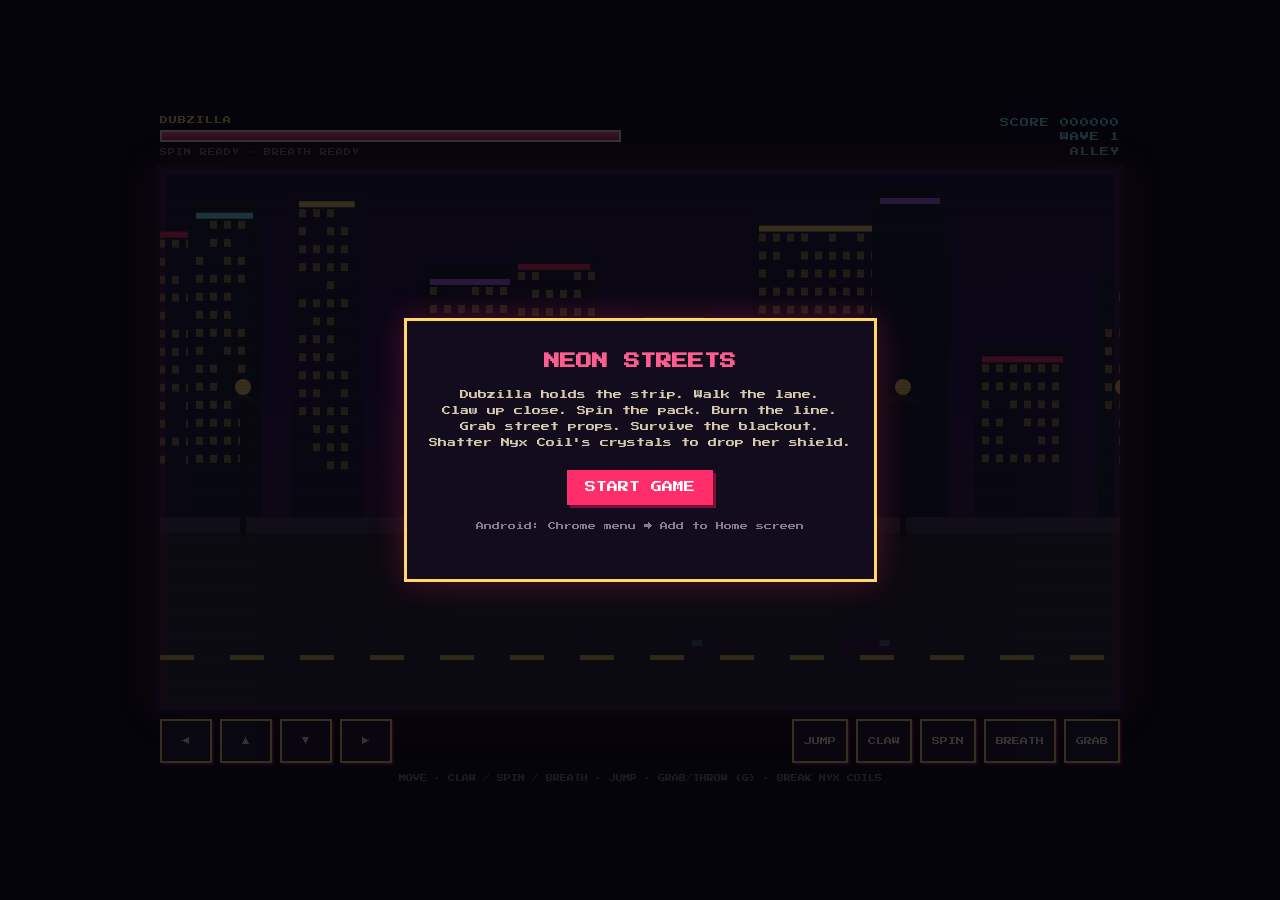
==== play/index.html @ 5f6f588c "Assemble Neon Streets play/index.html" ====
<!DOCTYPE html>
<html lang="en"><head>
<meta charset="UTF-8"/>
<meta name="viewport" content="width=device-width,initial-scale=1,maximum-scale=1,user-scalable=no"/>
<meta name="theme-color" content="#120c1c"/>
<meta name="apple-mobile-web-app-capable" content="yes"/>
<title>Neon Streets</title>
<link rel="manifest" href="manifest.webmanifest"/>
<link rel="icon" href="icons/icon.svg"/>
<link rel="apple-touch-icon" href="icons/icon.svg"/>
</head><body style="margin:0;background:#05040a;color:#f4e8c8;font-family:monospace">
<p id="m" style="padding:12px">Loading Neon Streets…</p>
<script>
(async()=>{
  try{
    const b64="eNrlfdty20iy4Lu/AmZHnyFbJA2AIAVJlnplW21rWr6spB53r8OxAYJFESMS4ACgJE63T8zTfsCejd3/2Ic9L/u0nzJfsplZF1ThQtJ2nxMTcXrGIlCoa94qKysr6+njF2+fX//y7sya5Yv5yaOn+GPNg/jmuMXiFiawYAI/C5YHVjgL0ozlx62frn/[base64]/i3n93dlKvi/c+TVTjr8WqbS9GwTvTBPH3C0x49JcidPLKs/xQtkNKsVTpvt2Z5vswOnzyZAiSy/k2S3MxZsIyyfpgsnoRZ5n4/DRbRfH38LmVZtneVB2m+5777p0mULefB+ji7D5atzhFU+531qzVOHnowxii+OYTndAKkCElHQKXpTRQfWvaRtQwmE/oOz5+gGDJNFzJP1tav8AoJLLqZ5YeWY9vfHlHKGFB8kyareHJofWMPbc8O+AciYkibeswPfZ6GA+nxPh9aLeq1Rb223Hct4JckTrJlEDKeO7lj6XSe3B9as2gyYTFP5TzE5iyEfsRJLDJzHARhHiVxkY6D+OY+DZai/wIyh9Z0zh5En+CpN4lSJopCv1cL0VYwj27iXpSzRQYfgBhZyj/[base64]/yzmlDyKdzeED5ybgrDxPFgAHqL1ghelkfxQc6d1CClCVl5nMlV0z6MENnMD1JUKRjw+ps1kyjyYmvy2TLOJUnSKhRHdMH4t1YkVlvhjPk/[base64]/jyoVBqs8OTKq6xN0odIKOyl2UfkFIAACksGHigwl6DyvIslsbYQGtTqB47pe85RQR8GcTaozRhTPQLLlFd72VcuafMMKBQ/[base64]/rqiKRg0kfMIxWYgF6FK7SDD8I2VCFOGJqUMsdXNfSJRBKKOsxV0yDOMehPX0iNNanT8Q6CpVEVGCfTqI7K5rACgmEU+uEGlZpoAiIJJEYzoMMdG45saqP5meaW1snL3569l/OLy5Onz6Bb/U5oaLWydOINwbVPX0SndRlx+8wibROrt6dv7Euz05f/GL9v3+1nsHT9Sv+bhQzX2QNNJFBHc/fXp5ZNv33dJyevD/905nl4NNT0DJinjUH3ewNrHlaJ6cXF2dQO37S+6Y/CmWQetnik9JxCyaklhDBx62hZ+PoeMYSlHE+qwWzmA50KI9XQLOxlqFlTYI8QEUa4M6meevk7//rb0+f8Hy7FlwB6P/+P//35xYDyoyx4P/93II0v2HJ/1MuWUWcCQtLFN2xoT+vFjC0P/70+t3ndhFS71snzy9O339uyWwZxZxQP7fkOGVBPmudcLL+3NKg2o1bJy8vT59tAKr+qLgcZE7r5PVb4ALgKRyy9cQiRnsiOQzSEYj4iw08uX51+fa91X7ZkVz4o/Xml5+t52/PL65UE8WDbElMo2Uxg6K8YICZc/Lm7O0b6+r68uzsGqqDBPltefJiNf5rNJ8H1iyZgxqYz5iV5Wm07Fvvg/ktvc+DmPWRnZ8DDq3VEuCVZKxvXQFiKAMsJW771rNVyl9xwqD8LwGCWBus9a1lmiwzKLNK71DxwHxkHklWOeW9mgW4LrHerB+s50k0/0MGy7c1iI05dCqxJlAcmD+1slnE5pP+0ydLNQiBRSFmUoD91fXp5bX18vT1WQV1S8oHCgbUPH+FmLJIlKPpRKnTNFEWMxPOQXymkboOSLEYuhTBXPR8liYLZi1YvLL+/t/+u3U6mWCHX2FiFsLYY9XXMiafwvdomZ88arc71vEJzZNoOMnlavjYmiThCqrO+zcsP5szfHy2Pp+0QS6SVi6y5w+QlxfCnM9RC3rI2y13omd7X2QSJrtXRQqXrEXmHy7evr38r6+Bao+twcjvyoTTnyHBG/patW8vL15goo9rRZV8y9Y4gl8/FTmRxjDJQsl6OAXcsi6XQPJltZRPKAzlM4od+YyCRD6jaJDPnNnlGzIvf7aofVAqznB9cBFloB+ytN2C7pG87VpMwt6iPn9g/TCZsI/Q0TxdCfNKNLXaH1pXuPpudVunaZrc/7SUTy+oHv58gXOGeL4k2fqxH8XhfDVhWZvX3OlYrL9Mab3ygk2D1TxvE5Y+dRq7CjOK7Gi5kzTKIyoMpaermAw51hiU23fBpM3mHTE4jgOQbVCIzfso6UDN7kPCkfYdgYIZ7nhj7K7aVcLjByinYMSBLKsAEfEZFcj+8xqgY1UACDVO4At/OttzE8hWyx1yzllwx3bNDOwSgjamcqPSqLj0LyuWrq/IOJekp/N5u4WrrVanDyussyCcATYQKhpuOhrHnK4mUfKcePkeciT3fZ7Cudn67TeZfM/Gt1Guf8SezBlh9wEN79DpFH5XWRS+jQWWgF9QPLKJArpqGZfwCST7GltDFcvXyMHtkQ0zF2XpWN+hLQPfPdkk5oNctmjuOlqAmD627BI5JgnvcFuSI7IUdrdjpSyHuUNYs7gsi9m9Ake7I+1rOCr4iHn6IfI7exlEsfm9fwNJ/btgvmLYi76rU2aYLJZmBS/WMSxJwuw5fEF7bJLK6jBvP59BIlKrqrHn+Nr3NIDRqW8DoyPQZAyE0MaMep0ynXoBYiGPYqwlVuSkgMbiOxrgZAXIXLLglkY06FoBPdiOydo3zbARaFYZVmkK9Iq4EkYaDjaQB3/CsZzSpzY0YdtO18o7Ri72sIQlUYybPZfBYnmd6GWwm1DC2rOCzyilWoJyMFpRkhOGdVMBDMzorI07GF1rmrK/[base64]/AUktu2OtCGmVhtleEQCG36eUqn+nMU3+QwS9vY6lPIhwqm6/RpULJB5MAkt2jgXuFbPcvCBPiyT+7YDKRFMD1o1Xcs1+hXXDfIqWaUhQ9DG/TGl8K4b8CnJ7mfRX1bB5IdoDujBkuOloswZqF5LWNW1KLUgOSmpHVdu5WwVnU1UN3C/huocCZNY0dl4ycewhQpjRYVi4w9EYQuWbEF8M0ctxnVxK6tv+/jXqVImLLTayZLFUgv4N6RR3s73NFzrEDvldf69abaWZP/RyHHf/kpyLADN4Tz6ctqs1DXo/[base64]/5XK5gKsGLmAQJ7FyAQP1DFjmN37S7/Sy8O9JYnWNaBD4/0Bx8db5+/UkEfX+gPPjoDh7/CBxefXPrgdh130KVKodDHwkKAyNW7gc17HnViSCXEizU4cMUbPkG+gXfQxU9UbDDAR54ksvIky3IPvG7x2eLlqSazJyhLXgdLsi3ahx9QBXJHLhb9CAAZHX5wDkZdF4YOFULKwIWU/WFX5IMUz4cUAJoLahPk+8jNUYqMhWUDFlaTXLdfPCZzxW+/WY+lqQWfhZnFNGxoxpG9Y2sibG73s2jOrLb28eRYWF46SrJpX3vyqylE0ExDdphvrZEnP2EHM0jxreNjUJU6YmVY/9nryCVL+bsri6PiiAnOiFIcz8gqaPID5hi4Hzt8ii+nGpVzpH3IIDNNBlqCnk+QWVEzCZVyqiyBYNjbEwKpMudMH15FOS7LCvQpNAlVWggVoBufK9L7pEjDaKu69gHlcLi+Ldwl9Mbez5Ikm7UrJGOSxg6L9J1W4/VzWkmUea7QSHZeifP1O7c3HDQaOyQY9qnqLxR0To09A8B4mQTpbkCsg1P3M8xAOwLx4EssGs7Irqz+di68r8p6w384ndWzi97tMNE2TrLO6Evn2OHvq64O6+kQdzz/vehwB9WGBNRnsXJBga7/VYhyvhRRg6/VhQb1qHnGgsU/lIhw65DDvUarMBq6CjGDL2TvcRBPNiw8cG8WPvxnleB9BfrRtvRl6Pd+Xz716onhHSg6q+WO0/ywZC+rzvL7XBFAe2vDPP9MuDJsaVISTtcaUY1eV8wF5T559HnY2N4VeUFsbk0bwMDmAxiaQyxrOvr4lGqNpjM0/QZda0xeCgFAvmxUa4+tntjvERtt84B22tp3XUuVpFKL4AHr4s9AZuOuddfRSmbBgl0EMZNtdq0MgYtrZ7+oJRhn7aA/nScJ6MTWmD91rKc8M209Pnli9Xo9y3Etcj6z6GxRZrWXAbnAP8ETOFa4DkH/Hq+t++COdbCA6sjV9enLsyu1uPmVjuwcWi3yXwOgZbfrww8tdPC1B36r20LHdG9o49MgcHyPnpzADh2/BSuMmCUx5ueui/iNO3njE3cWxaexNwohDfKnSTA5xEpdbwBVoUvjGN4HbDDyfGwevXQgYeKHngdlrfEqmk9Ej6gInptyfDdowWqma47h+v359fNXz9++KcZho1s99cHxXN/zee8H9ohqwlG4xjgOHG/Ee2/b09Df5+PA//CJTdl06mjjcErjcIOBj8BS45D1aeOwqU3sh+8ijKvjuDi9eFsMARBgO9RdL8AiAhW2K1Hh26GJCm/iTUwETKd+MByLwdihb6KCqtJQYQ/0IciyxRBc3/EcPoQQ+ubVDOHq/Gfr9PL0x/NTDRk4DlEORsKR6XqSqOywTFSCbEpEJQmN2RPbJCrXYQZReW5oEJWsT0PGyHEFebgA0Tqien16/sZ6ffrGunp/dqaPxZVj8QcSobYnsAJk5wPOtLEMDoByvCYGCX2Asq0TFgO8uBphMcCLp41F1qcTluoRkDr0ozqWd6/OX/ysjQH66Eom9yWTu/ZIjMb2y0w+GoUhfhsBUTPGx8Ds0YjGEB4cmPgYAT60MQyA7wx8yPoMJncFXbhEFzXMcX4B6PjjuUZXrq04xFYcUtCaBxxSFlau5/HeB4Ftm0yOvfJNDnHwnKbGIS7JFG0cvD6NQ1zZIxSftRzyw/nLV9fnb16+fG0wiOg+sgdnCxd+h76QVp5jsLptTzzZ6TAsD8T3mckgTuj6hrQKByaDyPpK0soWRIXEUh3IH9/+eKoNwZNwBykheBxpSvA4A85wTVwcHMiOMzYc8qfhMAi0wWi48IAzfA0XCCfXwAWvz6QpJ5Q0VTuEHwEPl2e//[base64]/J7eBb8VVs/X409FZqO4pv0DT6gTckd47RwayHKq/[base64]/9BX3IEaU1NmpeAz30DOLYgswCB9XAosIOrJE4HPfRyBNRNohR6Tkbw7y3cDu856HUMwBFlcL2Oq6Z9yBwm80PrA9cT+YpAXwfQjP7xQ/Tt4GPFV3cR3LIf0FkYFvWAitsonnQtsaTRSS7K3sFw8DNZ4Ft4PomlrSMjy7Mky4xc40RZ/VQeM0O6ylkLty546bL9QVIJ79eDxCp18JD/WN9/zwFSuI3vWbj9VHiNI0w7suw8muIBP1j7rfnPA/[base64]/9kPRb9hUe0X4CMGxS7htP+bCn9n3DidN0uT+tZI7VbNu0THaPLA3wqds2U7+2Uy2tuTzmPo9w6vbjgVGxliTWNUhASywBPCMfsDsYepgAXtLOEweJnS4EEiXYaxTBljlc3HeE6Lr4d0yClPzmL2SJihSgnKY6nfY0UOk9kpKjjQnri9MF4HaM/WVoqh/0k/[base64]/7KqCMHGQsbENCgKfgnpkzoQ/[base64]/+x/i4Oj1qzN+cBR9gQnJag2nWgA8P2jqL+tDv9f4Ky3qrD+DvxgUB0SKy/d3H/JDbfIVwkXVraicukjzpBDI2sg+aRNMSeJIkqiRTWZtCA/FLYXMl4/9Kd8cC3Gv4HHYR740uWSZ5CTLeuTYQH9sXXwJd4zpFP7x3Brpy1ZK4ktJIewd0TWU71q+RsV+jfjRypiUgntSLvKBkk2aXCrJJNCDpTaKj4YgIuUCxFWNJLJIX+pLjcg47khfhLIDHw6Ue7K291QRLS0ixKtX52cw3p/eEUlevT69emU9v/wFVuqcIm1OkWIuqsF2kOcwVz5LHtpTzkz6rm7BFnQsvEAMaCd3UbYK5lZ2H6Vz65999+9/+5cDz8IAPavMCkhvthYYryZJs0RqZ1zLIS6YAt561sGIWGGqWGHax8UKInBEq2QHXdgw8BP84NFolRc1ggnjirnU1j7V9FwcSzf6nqTRTYRjt7IY1ASr/c84hQA5DEZABPxsLiA5D1G1GrNgYUghqDBEI8Og7Fy6JsWuMpJ9ryqYIRu2CEIPpPeUSJhWWRwq8NjjzRxVIAfwIsDQZwKN1wQa7URuPWwyYAgNMlX0oFmlHj3Ix4ge/MU+eF+IHtTrW+XJTkJ4fzcAj+wdACyHtDtY7d3BCjSFJ6VRAQfGmsEvev8RTwqtmz7zcUnCmqQgkoFVFo+qI5/[base64]/tIh8W11OMV0u9rtShnZbs1WK5+1x0sOvKD66nIW7LdLQ9fP3onsd0y2IVtTTvrSs4OiJPh4fcyUzRHFQLlCaiLAQ1E6WFyTITQVE33kRaaGpFhIHolapwTi8te+tEVmcqpXCF8/8QjAhQ5SZTkBCs5pv1/KwRy0MXDnzawjnKm5xTrdpfit8N48KH60jfdTHpFweCaGltPLqNF+43x0VgD5GC/um0lKW6764WP5OEx/fWcO+i4ncoGORlXljl8QcpY8OqkQB1xvwqhQtqfAGgp3x2LZj1C3nGb2H2jqgRlZ1KgPAqFya7AcJEXHFza6qV2kyn78ArRuXKjUm5rS8pFNRI9U6aAG4axWIT2mhdOAWCyU0k0zS6E4ulhQMedZ9bU2F1rH6XCOtQq6j1ucbaLVpPaNc0iEKJsNYxJD554H/Le86mpTUGkjAgpY7B6SiUp11lhKMebtGL3KuqGKchbsIPi2q0oung/[base64]/6q8bTKR7ZhLvk5UNr4g/w8HJKd66iuVGEwJqqS09WxPl1hPXvHPLKhhL2wWDzkKR6xrekspxyYQQAidZ/5NhHMDJaKzYj4zBOgS5zbsU1R/57WX9rCgK7iHtoAi3YUsGHhP+e+d5mVJdOcxWQTWVuTAIP5NkD2sa64FbZvr6O6oozesAho80Q8Mb/[base64]/VorGF4etatcMRVp+L09etWnHcuvjpzcuzVj22W7+cnV3jt6q0QKt3KXHPalmvzil/C3+lyfqLpzPXk9MZQUbNZML5Rc1k24Q73zgCeQuq91651yDO3aMyswM/PiXrtJwXinQyu2t6goqxVSUFvupBhcXQGXWB8rh2FrKKLjfoD9/zOE+442EXdl2lPBZg1mGsWYCbVRO9F5pBVR7rDnnYsNAcu25cbrCAv3j7/[base64]/sQjHjyIMLQ7ujc0YopuwtOPQqgCypzmiIczQODrn6iKtcW0s2Z4uKVA2FQNVgKCRosSB4fnn6/MdNqwGJu4rs4/3S+V37oATVyNaTt3RvyHeutI0rkhHPLt/+ePam1Sjo68UEt6biNr3U5RADtwYzkM+V3M+bAs+0KVojq1uYPWb6rhQdnhZeHOaODCQo8Yi+FWsuHAX1F/Ar7+No6oP4qPmxwPfRsEC9LkrF1g0KUjIUv/vpzfnVK4xE+3iDYC2sIA1yNYjauD9uHJznEED2+iBNeGXZqpnyjBCadaKU9cm5CRlGnqwXrXCbDunN6q2SS+50iWzytZJPB+OJTsHmJ61cXUkkfsTtRtpo2ELVV3ITFMBqJx33bB8My+G0+Fxs69KTBBqZj46xopNjMqLru/[base64]/SAct6N8A/aMLk7NBgZDsx7BrVyxuQ/[base64]/BVvroa5EqhYWGU7So/7rDiL5yKJ/MfY1CxpRgVI9UoPZ5AkI25e7KfFootFcZ/oiVZx1lm+RmK50ICzqRhkLIR3Ug6shVG99MeVDH8o4PLL+NvIbGIqdEYJ8KwV0VghXRKGopJ/MqayXmQEnMqhq2nK2zKMxw/64UxKjYr+rwjaw92qbal5FC6OgF7jnJBLGVpQyQdlffrr5ba5qtSBdo1rbB1J6ZXdowEwt+fdnNiUzt9ZZUQrmryzdUjaE8mBoCDkW6IE5xzTAYFf5ZA+lMKffgi5xib6jWF0sfqtjowabxsaQ/mvvD6q2Sy9wS1t4rObX9A/lSbVM3HRevlXzcI11mE2+VXObeA+bUUrTcuPdfKZyraWSq0zNZscwF/lRfyxLaO8YGtKR3dPKtuHRuNdPs7CWgmcvqGh/p6slUmPvKbMFT8bza0Rb7E0gWvDHjGvtjhjIRGwmwWhL6fHX/UB56y9bkpr2b1wQfeuNaSzSm22dosQqNVC1ZIrM8uGAo1NSOYaNZFmsTWUKtSPvcs7pkC1jyGUsuaPjG934xqSz7xnJor5RzUKx4FXvriyP11eyUdjbBIAM5JUgQ4oyjr4jLW/nVnVAAC15SYWFAGJbxAw1qYTVmtOrCprv0wu/XqNjIlmgjI396k3+WanktodlkLJtIgp2tl0neXtJKUkKxizXJtaMOLboHoO8aVucJuhBhV1HOyz5PjuRYlkeGRYUICb5oxwIqkMfvyoyBl9rqGDY+bMKoFg/mqG4DvBjs+rC8XhavM3InK++A4809zaakT3VuzFAZXtiQJvN/VAaXkR1pksabRvrqWhPab8OUH9n6FF/oXgTMqhfldy3qZekaFL3wC1U4lXfOGFeHFEV/Wurl3qtyq2XNlSVFMbyQRS94pQpiVtMZfFKQTTEF4v4n1wydvj80t9BidtVYCDfuqZCjqd+PCWkw64kShYbyqxHlECCMBiCCCfKQyM4X9dDRI0Ok4U0UR7rk3aCoK2llaOvF8kZ51BCmsBPYm3Ifarrwu/ZAb42rbf6RuQZS39FgTkHFC6hqCkNj42LidlFLNtabQHY4arpZpiQDjiXKK3oGkR0WWy1LhfZKhT5VaaFNtEkXCinixGuOOhsJRQKAfM08vE6zlLVwOBMfdK+zKkDoPjeMfmp3tvQUuOiPqqPoHGMshVSFhnWjvpofVTUotOqr4V5/m2q5ULVwmVdfj3RF1NwURfmXqjzOwgWETSVM4rwopeCrypoG90/bFaLSh816i+s2aCa1cx7ubBfTFuK+aTICnSOZ3zEOsEzbvcuD9IYVR1522/hsmF923/7kDovod2xuZj0uOczWfVZ7cbUfubPmZ+yltjdvuXH32k17biPpONv5wj3ZjRt6TmMO4ZDhfum+LmikZFVM4vkaN8MzK5jihUsgyjBkhJWzOQOCX86qFVe6gWJRfS3k2JdvI1f3h/GIVplaebdy6oksjzjNGzaMUdcmSc2jxmnRjJMHvCOPdYrPDciTiPHQ28cbVWaJTX4j2+ouCGPAowgYte9e2qXdFt/U/[base64]/Bl6PO06LsT6V7VWiw2ALPDc4OMXk7xPVb2rHu76B3cWe/h5QcH9Ky54NCdK0HxDbfhzp3si/zgSjT1M7EVyIPubLxuOkGz265tnw+UaZqjIJUiybdwiIjZPBwC2J7dEnbo8sCH2UTZHRzw1I9nC0/D6xFsxgqCJaCWpi3pXK+VQsjzUysV2HEzq2eKKbwZs8uTp//+Pana4GPi6szulSZ+8BuOUy8JMvPec4W7Sj/XJML5otyjaTpfElFkdfCrESxVPvpQHZXy7JnDbwvN0CVvZn2Xr3TTU9EjYXpqdA+jO7TYZtK9/m+gX4H1e/Qv8vTl2d6BykgnOZmpSMZ81oUitZR7EX5twxHnAqqDEhucZjM/tVD4pJhk4NbjRwxhqWTafOwitNT1ZHJY2+2Wt9rJ+ns0kpRWKbwtubfEQxv/3R2+eLy/E9nm7zodEjoBQoEUwnD6KCmpEEhG3TDrcnYeFT52U0pbEpjAJQiynkR5PyCYrG/xPgALM5xs4b//5W6CSiYTJ5jjKwrDDjOg6Vkt+siVko5Rx/PvYtMTmMmvEtbZHIbMjkqx0DmwH6DDJ9f4WXlMI6bI5V0iaHSed/f8+4XFnYlt8199nJtgBGP+aFfRDeBDGN2E8XvgLrwgCMmBGnY3vfwWDXFTPqOLvTrWjggd0TtkxR8d452i07RwcKOUm5XAWt7u0O30q6Lprwd2hXuFNVB26GNMVsrS8sx6nsqVGI5FgAuWMdck5PdGbjlERJSHrQ9YwpTPuO+GSKOAR7IxveDrvZpDz4ZfPFZ/SJAEAu3S10c+Y1YKKiEW7Ex2qk9shk6MACGqMEP4/6YAiF+3HWkPdpdH+OpdXzdKzbYBW32MYAWKn8NRCpCf+mSrRwzs9om6sUURlP/tM9ja+7xGPK68mgG10Tzmy8CbMoT8z0RapNKe10zElIDPPsYPvMDgos/ygClBFsu+3yfx8DDWNRuwXc1oL3H4JzrrrXftfzOZn3ykwFeDOy0Gb417EjRoASuxasKr/qotn8PRtQsDRWu15UQHHW1mHOfNjFllRYx3rjjC1rEELSmQJTST2/[base64]/ipdzFTGVavXfqUJFpxyHyshlBlwybyOPUhVmxQiKPQ8yHkhKhvbArWnhAPqEJjwxXYvLM/XCyxl3XxYxkfDQTU95muZQnH8gMDmdItSC2EYM5rdUuOzvUBx9j9sUjPYJrrYr5dEFolyeex9Xy6NPW7k8xcUoleebw6ZbDY+NW9koM7b+yHRRziY2bYyYXas0L2cjByc9E7oylDORewNdyVr4BZcHcwqERbF+aWTofEH4oQj3fvH+VHMj1rv/[base64]/XtGGiokHKaONpYNF3fOt01OBKmKGwLUE0PyU/S7wUnEIKi5KDoeg2r8cv6Is8drSS1bG78pAZrQPQT8hoyEPbhyxl97XACMKNx8hta150CA/9a08dZzPB2iPFfVQFqCjaQGvIDvWEphIXyR27TtqgwfV8QUF4nyMk9XxM9EqJGCDUNdP8Yg1Pk/w8yZhOz/okWOUGERe/OVDzfm2gZtJOeg7azyL023WajG1ashgrTtvlwS5RtwQVs+dgTNA2/ok6NVkEnEp6WNs8yIroYVme8Iunt2AGyYD7yP1ap91R0Nyh3yUzjVNtmjKN8MJHnsV1q5Z4TuB69YJtdEoq6Nerb6SHBo/hCCWS1kxluKW2Cw5vHKAr1qTY+w0D9OsHuAFqqtJCDuw311/k7pVzN5h1cM6oMaHQiKC3GKx16DYQ/rRPN0PUFT/okm3J5XG1m/hm4k9tP2jtxt49vObTsUu8PEB6LzHCPs9XroCoy8yJVfackizAUPKOX9cBn06Xmh0geJfSRjzfozJ/6aoTCyY/Kw2FJgoMWGRMJl5Zx8NCv5iFelhKTEmYX8wOjjx/sSu+R0Bf1CcACE061BbfPxiUCYCKOHoRXysh4Pyo0URhKxOFWaGtVeh4RY0jbiSrtSgVkCg2/vgVJjZeGlbTzMDTmtFawenJ75Tnvbfxxs0ZaK6WGQcGPItGkKV2ZcgdRQ/acJBiEexuvWhAVsThefg7aNxuqGiXZaAa81ypDZRt+5zrhw0CypYzQGMWrMR1+GCGVUEsVZENkPB4YddrhoQAVt0ss3ES84ui9vba7Z1EPCGvEO2D7b13NNlezq4OMIloKMEqDZpOHBpTaY6hK8v2Ud/cdUTh9j6a0MJwcFQpXQCph/sLQyI5e6tS0UjkfLkqN3+44XswMq3UdORmTUFvjhqHs4Gqw1Cna3hrGq+3g2aG1pQM1LJsze36hfUYNOJ9eU0I6OI9fqNz8d2mWHXy8x7dWlYdT7tztAFl/JrJDShzdx6CAjfuh6+5Tum5pQENSwNyzAENSwMabhjQp00il6/oTTJAPXEsUT8CQpujl1s1yP59Mi6O0ivjCRqBvtMomHsgpOSy1eiEMEafWEDsuOgFNIppamBYRa3dVnNHq8lDl3+XXVDqcw4p54CF+3jp66a8TpFRNwpXfBXSYFIraApUjjEc/hgNdmK8PID7HgK3y9Nct3O0aYacEqN9QTsDoxm/Qi604DdsO87QtO0cbJZznO8PDhqZZrjV/QGNJ9hV4BEfyLJm3V2biPs5fak27s7f2pbVzvxd19UDr8HyUuXMqpn3zfoBoyH/h7TyZtG8vI9pHpqY4AAxF+1uDuF/tEPerpgU1XzMJpTsB14o9SxxuV/HgEYQhiCJtNodx+HZheyojPJZrfyjmEbfSXrZxTT4b2IW9PjaYgcr4CYLnRxnEds3xEDdYbDEoWYsXTJ0/WYItFmyYnnO6rVuiTG1H81vrR/au65O69aGuLO3X07ENfG+XzE/eXULRhl4hd1k9csfoDcjpkTpuE+TLotq8lBqqg32Co/f9UXrW7uqKhuNla9mMRvzhTroNWu2I34jHMLG2ck4susIylmUikyXDVl5MJ9jZNh0AUJoicS1DdDVseHKajDaYCfhnNtY3OfFvU5TDpTYmGNQUMQsSfHKxhBPnXxeh8lAiMSKFds79nizXWaEVVbIHE0r6Flm2mNpaV+tpLaO2ioqNZR4ha0bUFiSt/q6Vrg118ELmxvRJkYtfrzKZ+gCUNNns2sRUqjQZgabzI1yTa+5wZSsKZzy6Sq1bfy7UVggpYhldZPxFjtTzrJ54esVI3CbrBZ1ecpL3PFqPJ6zyiKXH1Z5DGJ9l5VuEOy20q1Vq5D7cT7DZXxlrrX5YmMnbau+h/wWv9GotWtHhrvrdrWGb7yTI1gwEoZ6KCp+DKPZFgbTZeD6Db5H6Ibnc/[base64]/[base64]/HVLmnfGvVYTW3ddNjm8xVZbF3TLl3uTTLcaASnc8CfVWOtvjrcqNJgVIv2UtdnxFnqInJVEcQPxOCyo1/Ex++YvY9AIxPFkuk0Y7kVzFOA4VoE0JiUdJel5lhNftV6kD8eHEPTjKB5Nm9tgr4feHSooAZKLoeS65ekU71L1sj3NlcjhNyoujbWuxymMOiNPQ7sfb+hx55oyuuKXm9c6g1h6I7kHG1XdYeqKpO9sKvoRct+LnQtb/lbSXWul206Zfu+bbd26ooYwKimF3ah6qjknpG8+biq8MSoWQmK4XEThr+RfUQI+nZY3dcIS0Qe6kQu9U0e8UPG/jhR9zZIZU8FBdHj0MrUXvP5NJ7B8EY2Lf5bDHQC8J7XjH63hjT8WpzUp+r1fKkTpbGo33FMgxpiErK0bIwXJfxq57UCtUbFLTNEg4ChhSpya7MrVAWLzdXgbBDy2SBUs4HXcPy+FFWjIOMoL9FxlFcJeVy/[base64]/i0gA85P8KfzBkSKdy0G/NT2PrJ05q7YWu2zqqWApH5VLc25IsGu85WPB0+ahBMv50/mIdB4sorIvybB6vnSThasHivH/D8rM5w8dn6/NJuzVbtjrQOHQWg/NRr7gdrAgpJG+Y5ZIa3XFtbmeh/YA9q/WteSirKTpKYx8oJAt0I8JILq+uX18g3K6ev708s1pQ/1WO5ts2D9yCNr3+MpiQpRo3Wlt2izrxdJyevD/9Ey9CN3CIxKfZMoitaHL8B+rUm2DB/nCCmTDuALxQvieY6aTucJkZE0d43OE9pdQQ8WHIonnbzEebJRw6GSk5VOLy7PTFL6XDaUUT+oUM2MgzyH79qr4ZlbfSkChV09QKFkAY1PtjJZq+dsED5eKxe3jEpNrmeQGj7U6lVsNBU69XBC2qh58otKVu/RoJvepXp1fXDX0WRbZUXL55Qq+cgoLVlCli7xpdeXvx4vzNSz1/6ZixnltGH2ttY5ZwAt2mDRAM8S58aJBU8dra//evNHagqj28QAGrF3dTfa99pfQ/[base64]/NS1wq8QqFni8PvtcE+4zyhusjKK4h0pERfE8Pq2NG7jNCamK/jKBAKv5NYTvEkdHKg0bIgcAHSMVPaBunOR5F8WoAgN0BXz/Hm0CvdebgO5urdJlGoN3JslYCzIkupnhz4A1OaPxmwsHf//YvHsVfBv7UbZ1GPEV58/[base64]/YxaioI4UZvfTFCPz2oCpeGjF9yoY73IhB5q1fIQpnkoNtziTK1wMo5SHvahZ3Edxq2ce1XdulCIBKi8CgInjLUEfwr9o7KKhAUNYjjd7UyNqwSIw6m4Y3rkRsEiNy3N/NP2bMh/wed/mFj1VEly/s5tyikT9fz1Z0pk55XVjkQAbetOq3h7ZnB3i0YWswm3Lh+yiucUKsbhIJgLp2LUA/D5Sizavry7Oz6yvr+cXZ6eXZC2r7l7c//QGWjhhbuaWA/Qp/yHixsw1O4t/emaRbZ2+uzy6hpevTd9bV9enldbkDe+V9niZka9eInCEUcDmfsdz0d0vZX1Ysy0/jaBGgQv4D6eOkldeYDEQFggaEkDy2FsEtk+5Djo+nfISvEFCoglahacLyUak9+CzjP+OzphniK00Q+FBIf7n4FLOuLUOE0yPNYnTbjz7tiZlHxNrms5t4odWDUtH06NFQrhQ2WhTRVQtVsjSzEtiarRVIA7AEA7Vrzv1pgmwdh1ZbEy/jJMlPV5Mo0Tkw4HaewvVslS0Z+pvhBQD3QYSHIvjGLzQsC8rFkD71NnYNQQW4g86BOpNlF1GW40mqdmsWTSZMXXWjUdIn/ANZzhAsmJ9RMF2gO7x2CEiAFYPiC4MwmYj+/8jWr/nFBtDtQrTQhE3xah6LR0nRC1yBp/2bIIr7d8F8hWiRufGYnVtsL5EVj3qIrbYylt5FIXufpLdAmBbQQBzcRTdBniiZphL6RmYA5w0OCwbVf5Ld9/+Mq+cwyHFO4Aj7JHC+jZ0+dRBkT59kYRot8xN4Qgdo/J3li/nJo/8PhmAzwg==";
    const bin=Uint8Array.from(atob(b64),c=>c.charCodeAt(0));
    const ds=new DecompressionStream("deflate");
    const html=await new Response(new Blob([bin]).stream().pipeThrough(ds)).text();
    document.open(); document.write(html); document.close();
  }catch(e){
    document.getElementById("m").textContent="Failed to load game: "+e;
    console.error(e);
  }
})();
</script>
</body></html>
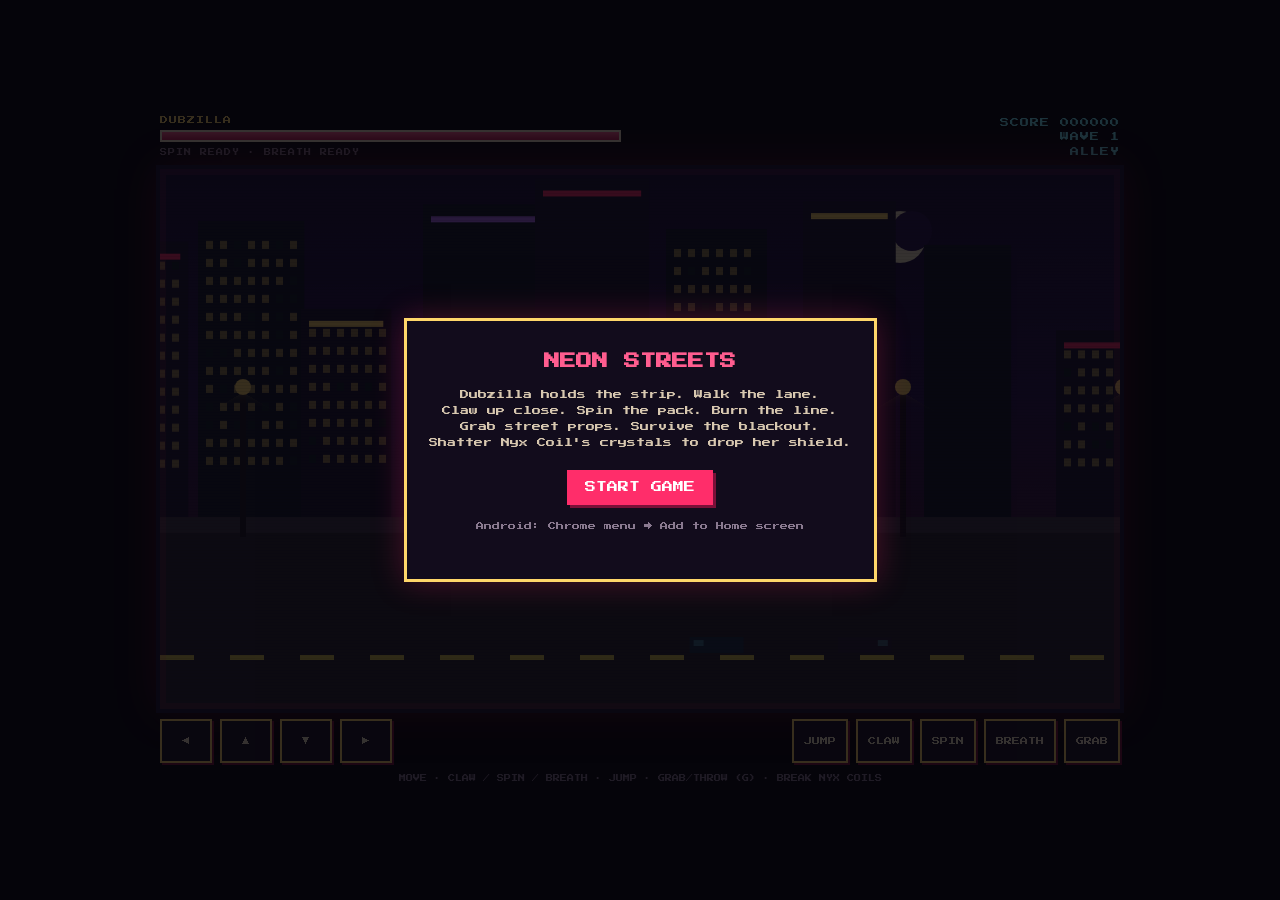
==== commit 05103b83: "Add GoatCounter visitor tracking to all pages" ====
--- a/play/index.html
+++ b/play/index.html
@@ -24,4 +24,5 @@
   }
 })();
 </script>
+<script data-goatcounter="https://kri5pydubz.goatcounter.com/count" async src="//gc.zgo.at/count.js"></script>
 </body></html>
